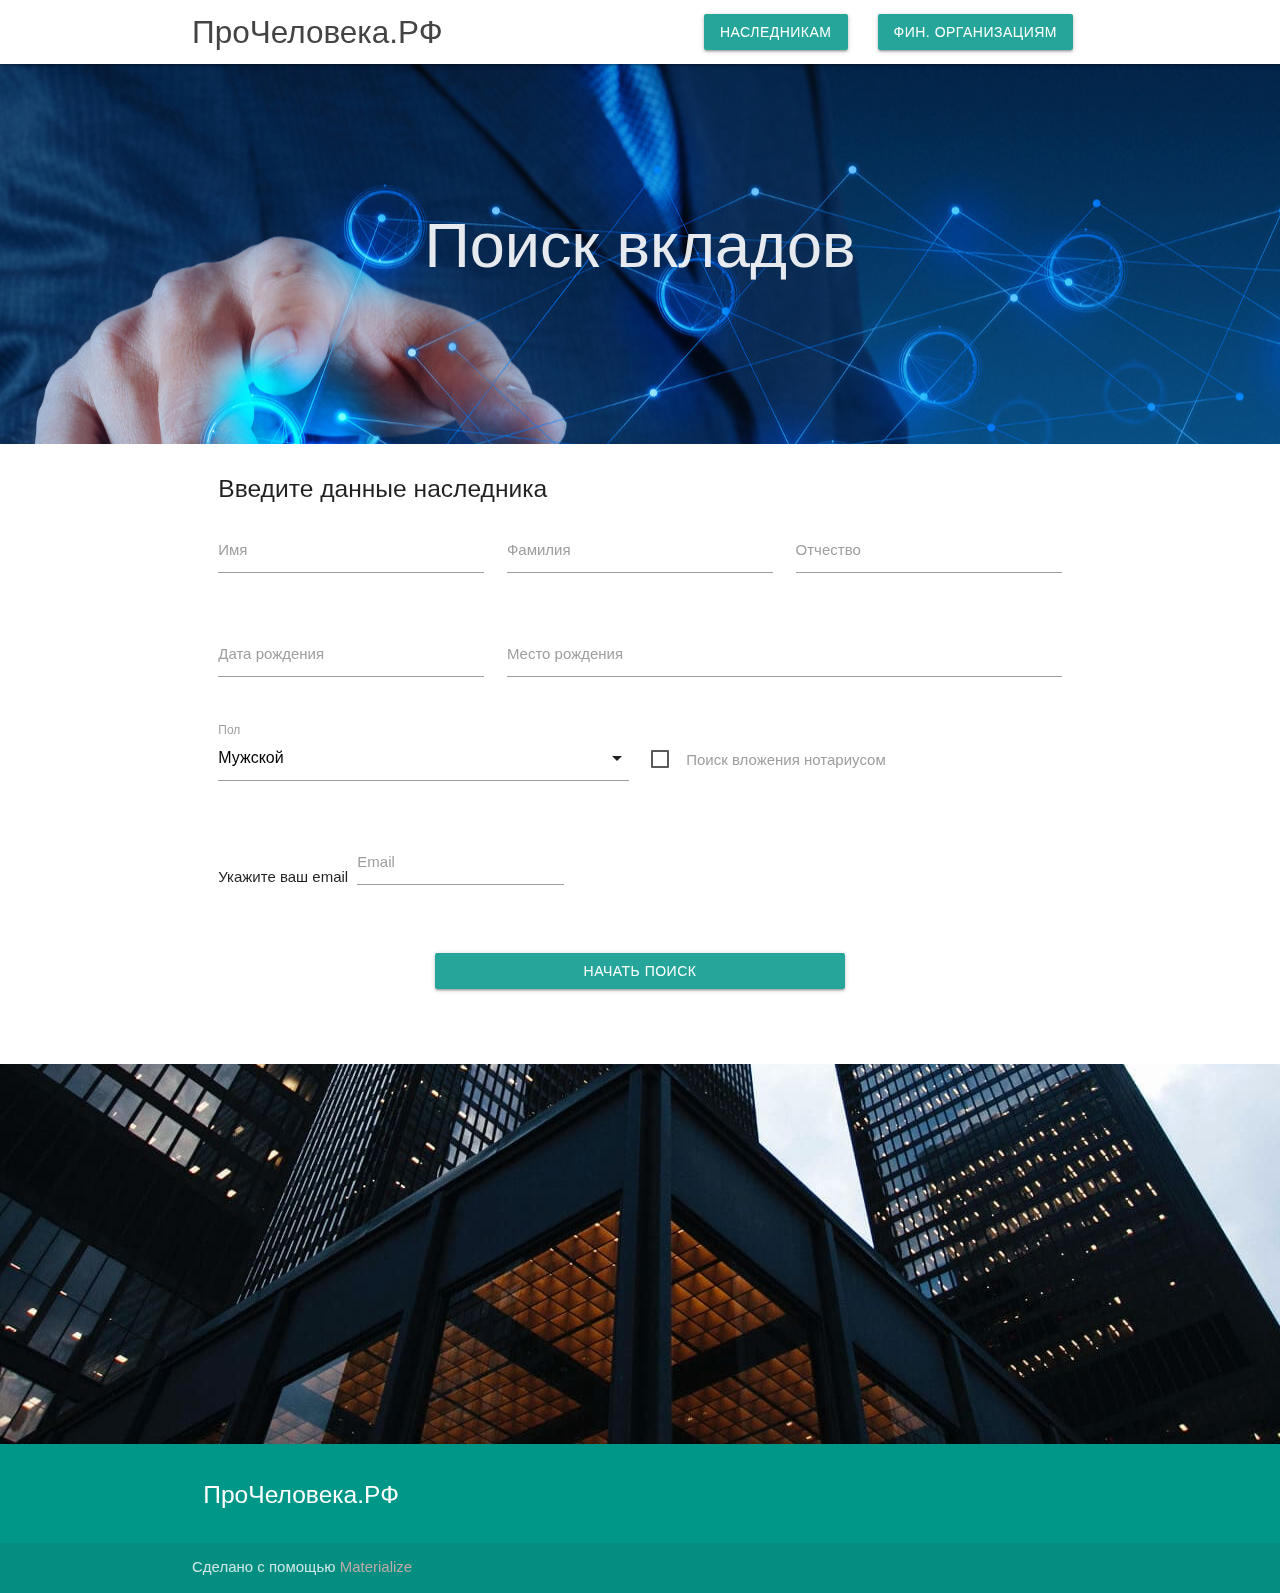
==== deposit_search.html @ 318e9a43 "Поправил макет" ====
<!DOCTYPE html>
<html lang="ru">
<head>
  <meta http-equiv="Content-Type" content="text/html; charset=UTF-8"/>
  <meta name="viewport" content="width=device-width, initial-scale=1"/>
  <title>Поиск вкладов - ПроЧеловека.РФ</title>

  <!-- CSS  -->
  <link href="css/materialIcons.css" rel="stylesheet">
  <link href="css/materialize.css" type="text/css" rel="stylesheet" media="screen,projection"/>
  <link href="css/style.css" type="text/css" rel="stylesheet" media="screen,projection"/>
</head>
<body>
  <nav class="white" role="navigation">
    <div class="nav-wrapper container">
      <a id="logo-container" href="index.html" class="brand-logo">ПроЧеловека.РФ</a>
		<ul id="nav" class="right hide-on-med-and-down">
        <!--<li><a href="#">Регистрация/Авторизация</a></li>-->
		<li><a class="btn" href="deposit_search.html">Наследникам</a></li>
		<li><a class="btn" href="searching_for_heirs.html">Фин. организациям</a></li>		
      </ul>

      <ul id="nav-mobile" class="sidenav">
        <li><a href="#">Navbar Link</a></li>
      </ul>	  
      <a href="#" data-target="nav-mobile" class="sidenav-trigger"><i class="material-icons">menu</i></a>
    </div>
  </nav>

  <div id="index-banner" class="parallax-container">
    <div class="section no-pad-bot">
      <div class="container">      
        <br><br>
        <h1 class="header center search-deposite">Поиск вкладов</h1>
        <div class="row center">
        </div>
        <br><br>		
      </div>
    </div>
    <div class="parallax"><img src="background4.jpg" alt="Unsplashed background img 1"></div>
  </div>


  <div class="container">
    <div class="section">

      <!--   Icon Section   -->
      <div class="row">
        <div class="col s12">
          <div class="icon-block">
            <h5>Введите данные наследника</h5>
			<div class="row">
    <form class="col s12">
      <div class="row">
        <div class="input-field col s12 l4 m6">
          <input id="first_name" type="text" class="validate">
          <label for="first_name">Имя</label>
        </div>
        <div class="input-field col s12 l4 m6">
          <input id="last_name" type="text" class="validate">
          <label for="last_name">Фамилия</label>
        </div>
		<div class="input-field col s12 l4">
          <input id="patronomy" type="text" class="validate">
          <label for="patronomy">Отчество</label>
        </div>
      </div>
      <div class="row">
		<div class="input-field col s12 l4">
			<input id="datepicker" type="text" class="datepicker">
			<label for="datepicker">Дата рождения</label>
		</div>
		<div class="input-field col s12 l8">
          <input id="field" type="text" class="validate">
          <label for="field">Место рождения</label>
        </div>
      </div>
      <div class="row">
        <div class="input-field col s6">
			<select id="gender">
			  <option value="1">Мужской</option>
			  <option value="2">Женский</option>
			</select>
			<label>Пол</label>
		  </div>
		  <div class="input-field col s6">
			  <label>
				<input type="checkbox" />
				<span>Поиск вложения нотариусом</span>
			  </label>
		  </div>		  
      </div>
      <div class="row">
        <div class="col s12">
          Укажите ваш email
          <div class="input-field inline">
            <input id="email_inline" type="email" class="validate">
            <label for="email_inline">Email</label>
            <span id="validater-for-email" class="helper-text" data-error="некорректный email" data-success=""></span>
          </div>
        </div>
      </div>
	  <div class="row">
		<div class="col s6 offset-s3">
			<a onclick="Toast();" class="waves-effect waves-light btn" style="width: 100%;">Начать поиск</a>
		</div>
	  </div>
    </form>
  </div>		  
          </div>
        </div>
      </div>

    </div>
  </div>


  <div class="parallax-container valign-wrapper">
    <div class="section no-pad-bot">
      <div class="container">
        <div class="row center">
          <h5 class="header col s12 light"></h5>
        </div>
      </div>
    </div>
    <div class="parallax"><img src="background2.jpg" alt="Unsplashed background img 2"></div>
  </div>

  



  <footer class="page-footer teal">
    <div class="container">
      <div class="row">
        <div class="col l6 s12">
          <h5 class="white-text">ПроЧеловека.РФ</h5>
          <p class="grey-text text-lighten-4"></p>


        </div>
        <!--
        <div class="col l3 s12 offset-l3">
          <h5 class="white-text">Ссылки</h5>
          <ul>
            <li><a class="white-text" href="#!">Ссылка</a></li>

          </ul>
        </div>-->
      </div>
    </div>
    <div class="footer-copyright">
      <div class="container">
      Сделано с помощью <a class="brown-text text-lighten-3" target="_blank" href="http://materializecss.com">Materialize</a>
      </div>
    </div>
  </footer>


  <!--  Scripts-->
  <script src="js/jquery.js"></script>
  <script src="js/materialize.js"></script>
  <script src="js/init.js"></script>

  </body>
</html>
---- css/materialIcons.css ----
/* fallback */
@font-face {
  font-family: 'Material Icons';
  font-style: normal;
  font-weight: 400;
  src: url(../fonts/flUhRq6tzZclQEJ-Vdg-IuiaDsNc.woff2) format('woff2');
}

.material-icons {
  font-family: 'Material Icons';
  font-weight: normal;
  font-style: normal;
  font-size: 24px;
  line-height: 1;
  letter-spacing: normal;
  text-transform: none;
  display: inline-block;
  white-space: nowrap;
  word-wrap: normal;
  direction: ltr;
  -webkit-font-feature-settings: 'liga';
  -webkit-font-smoothing: antialiased;
}
---- css/style.css ----
nav ul a,
nav .brand-logo {
  color: #444;
}

p {
  line-height: 2rem;
}

.sidenav-trigger {
  color: #26a69a;
}

.parallax-container {
  min-height: 380px;
  line-height: 0;
  height: auto;
  color: rgba(255,255,255,.9);
}
  .parallax-container .section {
    width: 100%;
  }

@media only screen and (max-width : 992px) {
  .parallax-container .section {
    position: absolute;
    top: 40%;
  }
  #index-banner .section {
    top: 10%;
  }
}

@media only screen and (max-width : 600px) {
  #index-banner .section {
    top: 0;
  }
}

.icon-block {
  padding: 0 15px;
}
.icon-block .material-icons {
  font-size: inherit;
}

footer.page-footer {
  margin: 0;
}

.three-buttons {
	display: flex;
	justify-content: center;
	padding-top: 10%;
}
.search-deposite {
	padding-top: 6rem;
}
#h6-answer {
	margin-bottom: 4rem;
	margin-top: 1rem;
}
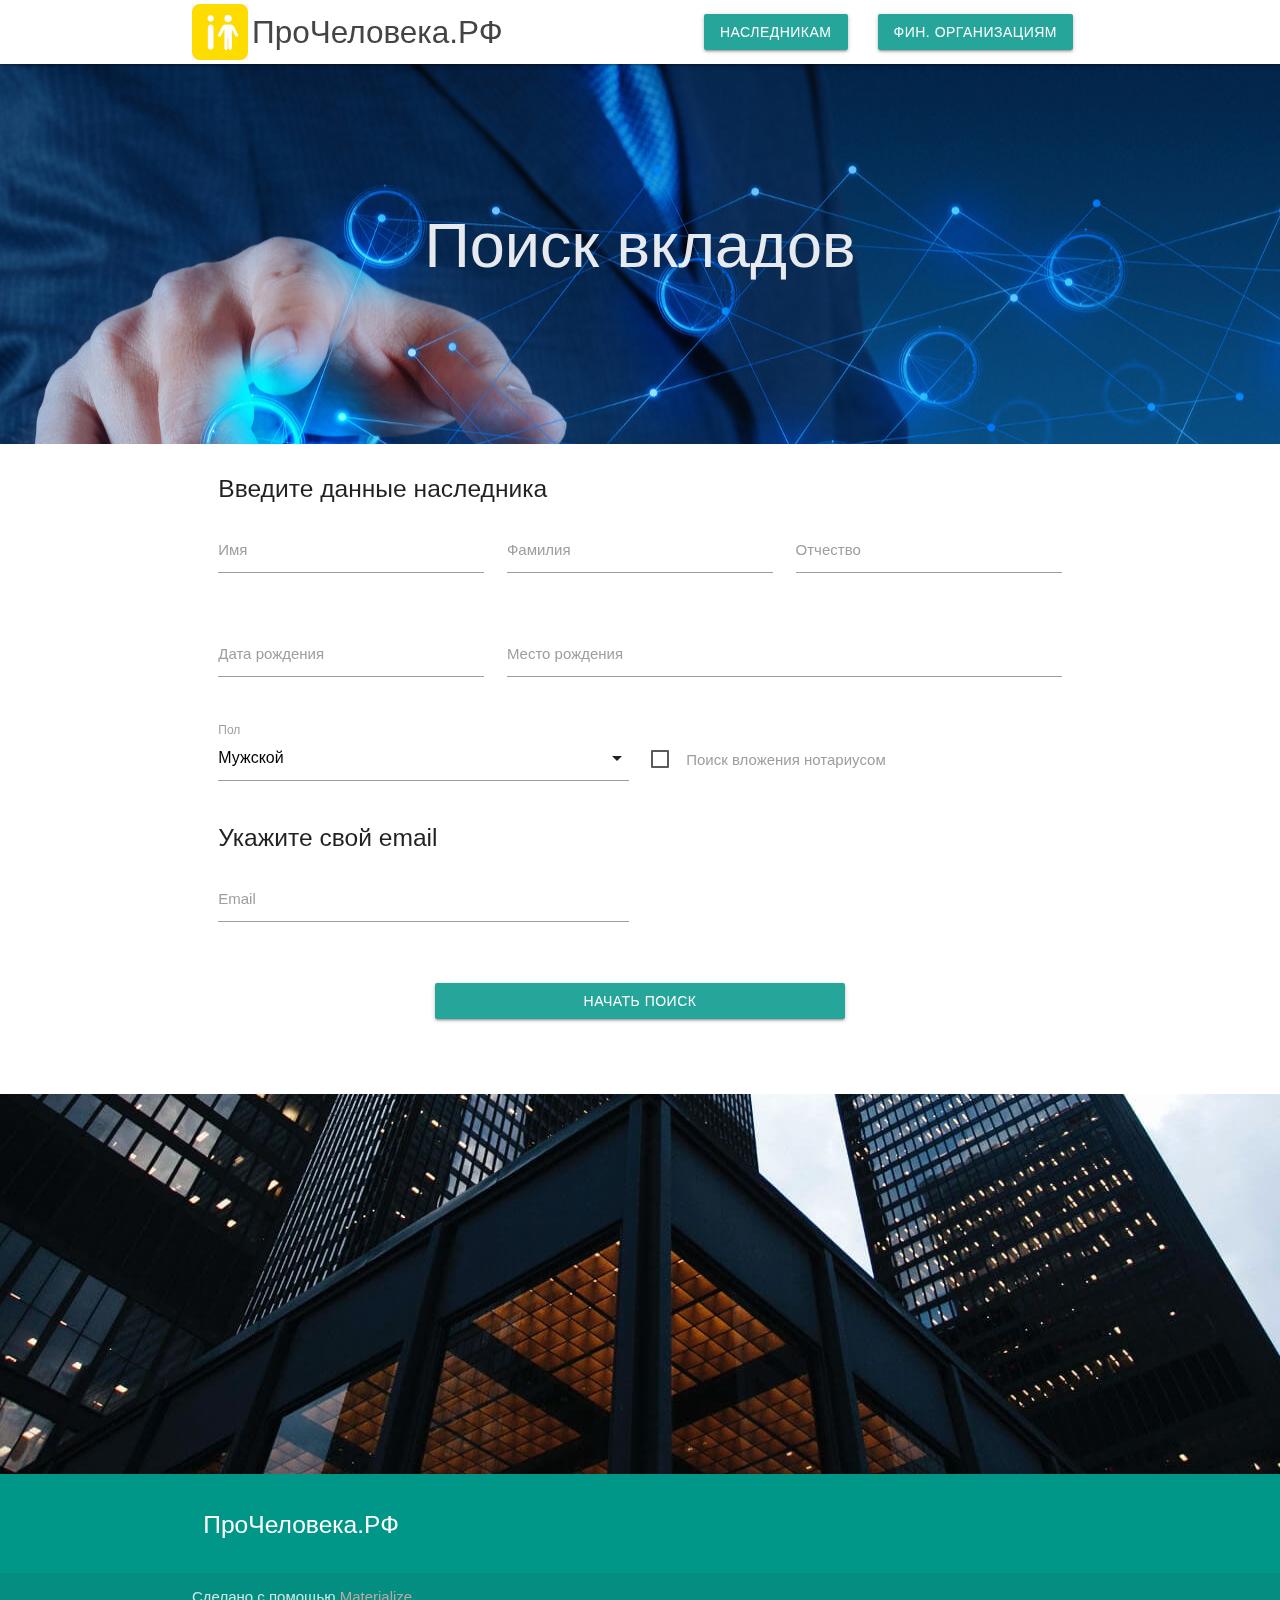
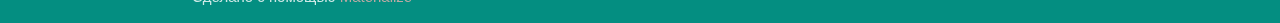
==== commit 22f3aeb2: "Поправил код и добавил картинки" ====
--- a/deposit_search.html
+++ b/deposit_search.html
@@ -13,15 +13,16 @@
 <body>
   <nav class="white" role="navigation">
     <div class="nav-wrapper container">
-      <a id="logo-container" href="index.html" class="brand-logo">ПроЧеловека.РФ</a>
+      <a id="logo-container" href="index.html" class="brand-logo"><div id="logo"></div>ПроЧеловека.РФ</a>
 		<ul id="nav" class="right hide-on-med-and-down">
         <!--<li><a href="#">Регистрация/Авторизация</a></li>-->
 		<li><a class="btn" href="deposit_search.html">Наследникам</a></li>
 		<li><a class="btn" href="searching_for_heirs.html">Фин. организациям</a></li>		
       </ul>
-
       <ul id="nav-mobile" class="sidenav">
-        <li><a href="#">Navbar Link</a></li>
+        <li><a href="index.html">Главная</a></li>
+		<li><a href="deposit_search.html">Наследникам</a></li>
+		<li><a href="searching_for_heirs.html">Фин. организациям</a></li>
       </ul>	  
       <a href="#" data-target="nav-mobile" class="sidenav-trigger"><i class="material-icons">menu</i></a>
     </div>
@@ -90,15 +91,13 @@
 			  </label>
 		  </div>		  
       </div>
-      <div class="row">
-        <div class="col s12">
-          Укажите ваш email
-          <div class="input-field inline">
+	  <h5>Укажите свой email</h5>
+      <div class="row">			
+          <div class="input-field col s12 l6">
             <input id="email_inline" type="email" class="validate">
             <label for="email_inline">Email</label>
             <span id="validater-for-email" class="helper-text" data-error="некорректный email" data-success=""></span>
           </div>
-        </div>
       </div>
 	  <div class="row">
 		<div class="col s6 offset-s3">
--- a/css/style.css
+++ b/css/style.css
@@ -59,4 +59,32 @@
 #h6-answer {
 	margin-bottom: 4rem;
 	margin-top: 1rem;
+}
+body .nav-wrapper #logo {
+	content: "1";
+	background-image: url("../img/logo.jpeg");
+	background-size: 56px;
+	background-repeat: no-repeat;
+	width: 56px;
+	height: 56px;
+	position: relative;
+	float: left;
+	margin-top: 4px;
+	margin-right: 4px;
+}
+@media (max-width: 700px) {
+	body .nav-wrapper #logo {
+		position: absolute;
+		left: -64px;
+	}
+}
+@media (max-width: 600px) {
+	body .nav-wrapper #logo {
+		background-size: 52px;
+		width: 52px;
+		height: 52px;
+		margin-top: 2px;
+		left: -56px;
+		
+	}
 }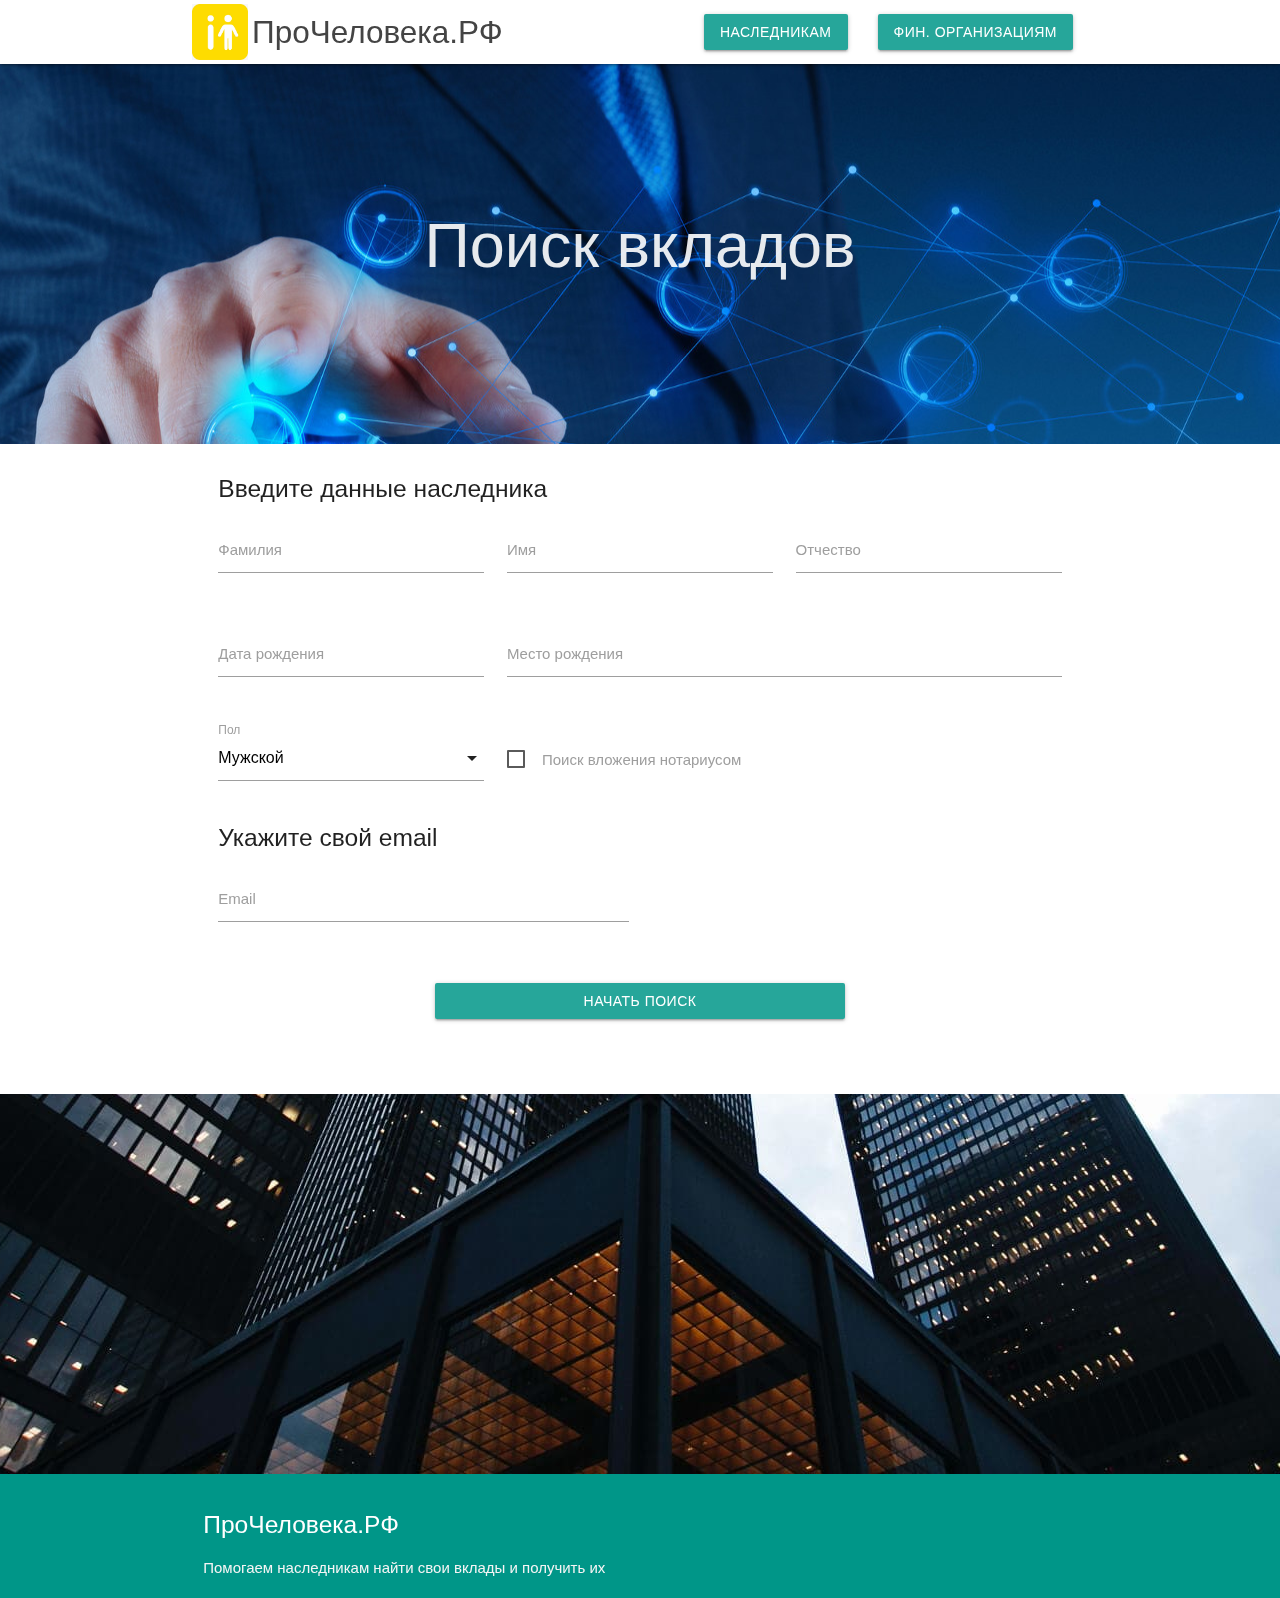
==== commit 1867991b: "Поправил фиксы" ====
--- a/deposit_search.html
+++ b/deposit_search.html
@@ -52,14 +52,14 @@
             <h5>Введите данные наследника</h5>
 			<div class="row">
     <form class="col s12">
-      <div class="row">
-        <div class="input-field col s12 l4 m6">
-          <input id="first_name" type="text" class="validate">
-          <label for="first_name">Имя</label>
-        </div>
+      <div class="row">       
         <div class="input-field col s12 l4 m6">
           <input id="last_name" type="text" class="validate">
           <label for="last_name">Фамилия</label>
+        </div>
+		<div class="input-field col s12 l4 m6">
+          <input id="first_name" type="text" class="validate">
+          <label for="first_name">Имя</label>
         </div>
 		<div class="input-field col s12 l4">
           <input id="patronomy" type="text" class="validate">
@@ -77,7 +77,7 @@
         </div>
       </div>
       <div class="row">
-        <div class="input-field col s6">
+        <div class="input-field col s6 m4 l4">
 			<select id="gender">
 			  <option value="1">Мужской</option>
 			  <option value="2">Женский</option>
@@ -134,7 +134,7 @@
       <div class="row">
         <div class="col l6 s12">
           <h5 class="white-text">ПроЧеловека.РФ</h5>
-          <p class="grey-text text-lighten-4"></p>
+          <p class="grey-text text-lighten-4">Помогаем наследникам найти свои вклады и получить их</p>
 
 
         </div>
@@ -148,11 +148,6 @@
         </div>-->
       </div>
     </div>
-    <div class="footer-copyright">
-      <div class="container">
-      Сделано с помощью <a class="brown-text text-lighten-3" target="_blank" href="http://materializecss.com">Materialize</a>
-      </div>
-    </div>
   </footer>
 
 
--- a/css/style.css
+++ b/css/style.css
@@ -72,6 +72,9 @@
 	margin-top: 4px;
 	margin-right: 4px;
 }
+footer.page-footer .row {
+	margin-bottom: 0;
+}
 @media (max-width: 700px) {
 	body .nav-wrapper #logo {
 		position: absolute;
@@ -80,11 +83,6 @@
 }
 @media (max-width: 600px) {
 	body .nav-wrapper #logo {
-		background-size: 52px;
-		width: 52px;
-		height: 52px;
-		margin-top: 2px;
-		left: -56px;
-		
+		display: none;
 	}
 }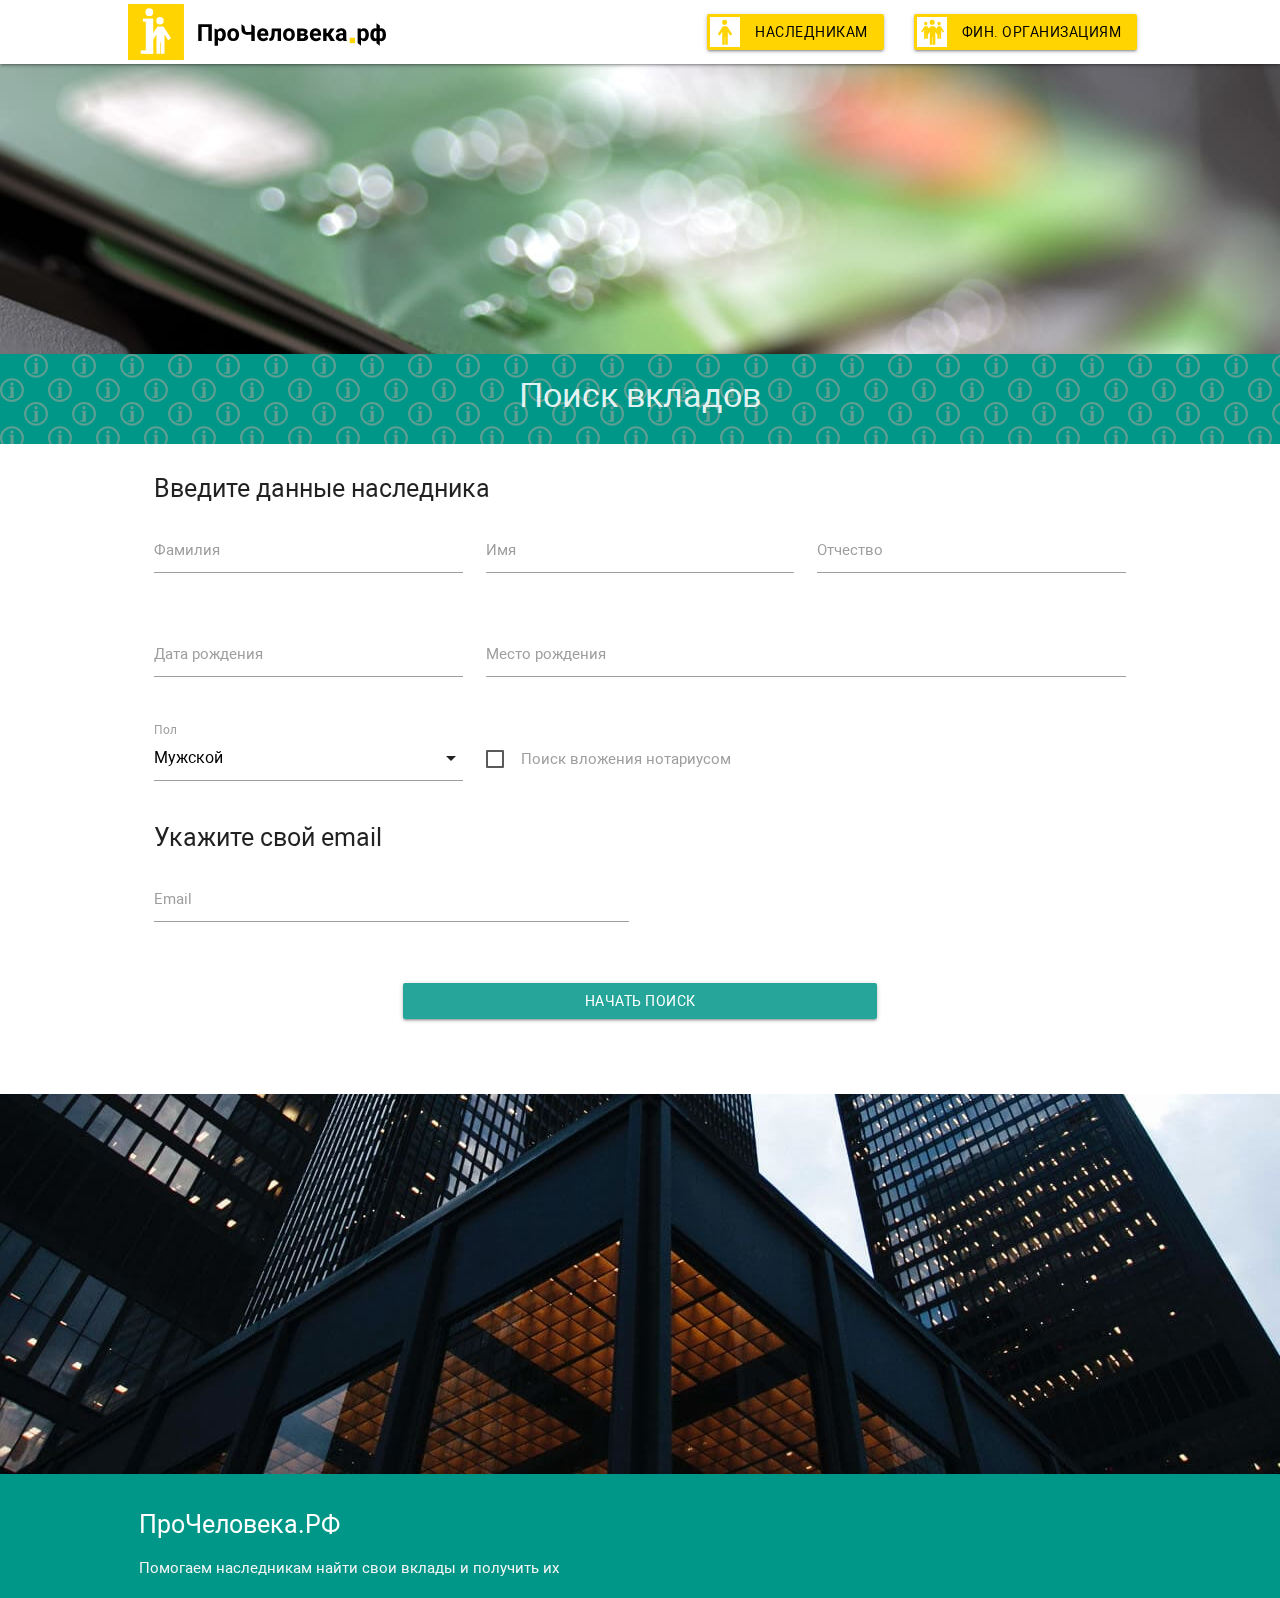
==== commit 793cd6d4: "Кучу правок" ====
--- a/deposit_search.html
+++ b/deposit_search.html
@@ -6,19 +6,22 @@
   <title>Поиск вкладов - ПроЧеловека.РФ</title>
 
   <!-- CSS  -->
+  <link href="fonts/roboto.css" rel="stylesheet">
   <link href="css/materialIcons.css" rel="stylesheet">
   <link href="css/materialize.css" type="text/css" rel="stylesheet" media="screen,projection"/>
   <link href="css/style.css" type="text/css" rel="stylesheet" media="screen,projection"/>
+  <link rel="shortcut icon" href="favicon.ico">
 </head>
 <body>
   <nav class="white" role="navigation">
-    <div class="nav-wrapper container">
-      <a id="logo-container" href="index.html" class="brand-logo"><div id="logo"></div>ПроЧеловека.РФ</a>
+    <div class="nav-wrapper container">	
+      <a id="logo-container" href="index.html" class="brand-logo"><div id="logo"></div></a>
 		<ul id="nav" class="right hide-on-med-and-down">
         <!--<li><a href="#">Регистрация/Авторизация</a></li>-->
-		<li><a class="btn" href="deposit_search.html">Наследникам</a></li>
-		<li><a class="btn" href="searching_for_heirs.html">Фин. организациям</a></li>		
+		<li><a class="btn btn-nav" href="deposit_search.html">Наследникам</a></li>
+		<li><a class="btn btn-nav2" href="searching_for_heirs.html">Фин. организациям</a></li>		
       </ul>
+
       <ul id="nav-mobile" class="sidenav">
         <li><a href="index.html">Главная</a></li>
 		<li><a href="deposit_search.html">Наследникам</a></li>
@@ -29,16 +32,18 @@
   </nav>
 
   <div id="index-banner" class="parallax-container">
+  <div class="search-deposite-div"><b><h4 class="header center search-deposite">Поиск вкладов</h4></b></div>
     <div class="section no-pad-bot">
       <div class="container">      
         <br><br>
-        <h1 class="header center search-deposite">Поиск вкладов</h1>
+		
+        
         <div class="row center">
         </div>
         <br><br>		
       </div>
     </div>
-    <div class="parallax"><img src="background4.jpg" alt="Unsplashed background img 1"></div>
+    <div class="parallax"><img src="background1.jpg" alt="Unsplashed background img 1"></div>
   </div>
 
 
--- a/fonts/roboto.css
+++ b/fonts/roboto.css
@@ -0,0 +1,72 @@
+@font-face {
+    font-family: 'Roboto';
+    src: local('Roboto Thin'), local('Roboto-Thin'), url('Robotothin.woff2') format('woff2'), url('Robotothin.woff') format('woff'), url('Robotothin.ttf') format('truetype');
+    font-weight: 100;
+    font-style: normal;
+}
+@font-face {
+    font-family: 'Roboto';
+    src: local('Roboto Thin Italic'), local('Roboto-ThinItalic'), url('Robotothinitalic.woff2') format('woff2'), url('Robotothinitalic.woff') format('woff'), url('Robotothinitalic.ttf') format('truetype');
+    font-weight: 100;
+    font-style: italic;
+}
+@font-face {
+    font-family: 'Roboto';
+    src: local('Roboto Light'), local('Roboto-Light'), url('Robotolight.woff2') format('woff2'), url('Robotolight.woff') format('woff'), url('Robotolight.ttf') format('truetype');
+    font-weight: 300;
+    font-style: normal;
+}
+@font-face {
+    font-family: 'Roboto';
+    src: local('Roboto Light Italic'), local('Roboto-LightItalic'), url('Robotolightitalic.woff2') format('woff2'), url('Robotolightitalic.woff') format('woff'), url('Robotolightitalic.ttf') format('truetype');
+    font-weight: 300;
+    font-style: italic;
+}
+@font-face {
+    font-family: 'Roboto';
+    src: local('Roboto'), local('Roboto-Regular'), url('Roboto.woff2') format('woff2'), url('Roboto.woff') format('woff'), url('Roboto.ttf') format('truetype');
+    font-weight: 400;
+    font-style: normal;
+}
+@font-face {
+    font-family: 'Roboto';
+    src: local('Roboto Italic'), local('Roboto-Italic'), url('Robotoitalic.woff2') format('woff2'), url('Robotoitalic.woff') format('woff'), url('Robotoitalic.ttf') format('truetype');
+    font-weight: 400;
+    font-style: italic;
+}
+@font-face {
+    font-family: 'Roboto';
+    src: local('Roboto Medium'), local('Roboto-Medium'), url('Robotomedium.woff2') format('woff2'), url('Robotomedium.woff') format('woff'), url('Robotomedium.ttf') format('truetype');
+    font-weight: 500;
+    font-style: normal;
+}
+@font-face {
+    font-family: 'Roboto';
+    src: local('Roboto Medium Italic'), local('Roboto-MediumItalic'), url('Robotomediumitalic.woff2') format('woff2'), url('Robotomediumitalic.woff') format('woff'), url('Robotomediumitalic.ttf') format('truetype');
+    font-weight: 500;
+    font-style: italic;
+}
+@font-face {
+    font-family: 'Roboto';
+    src: local('Roboto Bold'), local('Roboto-Bold'), url('Robotobold.woff2') format('woff2'), url('Robotobold.woff') format('woff'), url('Robotobold.ttf') format('truetype');
+    font-weight: 700;
+    font-style: normal;
+}
+@font-face {
+    font-family: 'Roboto';
+    src: local('Roboto Bold Italic'), local('Roboto-BoldItalic'), url('Robotobolditalic.woff2') format('woff2'), url('Robotobolditalic.woff') format('woff'), url('Robotobolditalic.ttf') format('truetype');
+    font-weight: 700;
+    font-style: italic;
+}
+@font-face {
+    font-family: 'Roboto';
+    src: local('Roboto Black'), local('Roboto-Black'), url('Robotoblack.woff2') format('woff2'), url('Robotoblack.woff') format('woff'), url('Robotoblack.ttf') format('truetype');
+    font-weight: 900;
+    font-style: normal;
+}
+@font-face {
+    font-family: 'Roboto';
+    src: local('Roboto Black Italic'), local('Roboto-BlackItalic'), url('Robotoblackitalic.woff2') format('woff2'), url('Robotoblackitalic.woff') format('woff'), url('Robotoblackitalic.ttf') format('truetype');
+    font-weight: 900;
+    font-style: italic;
+}
--- a/css/style.css
+++ b/css/style.css
@@ -1,6 +1,10 @@
 nav ul a,
 nav .brand-logo {
   color: #444;
+}
+
+html {
+	font-family: Roboto;
 }
 
 p {
@@ -53,19 +57,16 @@
 	justify-content: center;
 	padding-top: 10%;
 }
-.search-deposite {
-	padding-top: 6rem;
-}
+
 #h6-answer {
 	margin-bottom: 4rem;
 	margin-top: 1rem;
 }
 body .nav-wrapper #logo {
-	content: "1";
-	background-image: url("../img/logo.jpeg");
-	background-size: 56px;
+	background-image: url("../img/logo2.svg");
+	background-size: contain;
 	background-repeat: no-repeat;
-	width: 56px;
+	width: 259px;
 	height: 56px;
 	position: relative;
 	float: left;
@@ -79,10 +80,88 @@
 	body .nav-wrapper #logo {
 		position: absolute;
 		left: -64px;
+		width: 222px;
+		height: 48px;
+		margin-top: 4px;
 	}
 }
-@media (max-width: 600px) {
-	body .nav-wrapper #logo {
-		display: none;
+.icon-block {
+	background-color: white;
+}
+@media (max-width: 350px){
+	nav .sidenav-trigger {
+		margin: 0;
 	}
+}
+body#index #index-banner{
+	min-height: 180px;
+}
+body#index {
+		background-image:url("../img/background2.svg");
+		background-size: 48px;
+		background-color: #009688;
+		background-repeat: space;
+}
+.people-block {
+	min-height: 450px;
+	padding-top: 2rem;	
+}
+.step-block {
+	min-height: 290px;
+	padding-top: 2rem;
+}
+.main-block {
+	padding: 2rem 1rem 2rem 2rem;
+}
+@media only screen and (min-width: 1500px){
+	.container {
+    width: 50%;
+	}	
+}
+@media only screen and (min-width: 1050px){
+	.container {
+    width: 70%;
+	}	
+}
+@media only screen and (min-width: 993px){
+	.container {
+    width: 80%;
+	}	
+}
+.color-yellow {
+	color: #FFD400;
+}
+nav .btn-nav {
+	background-color: #FFD400;
+	background-image: url("../img/btn1.svg");
+	background-size: 30px;
+	background-repeat: no-repeat;
+	padding-left: 48px;
+	background-position: 3px 3px;
+	color: black;
+}
+nav .btn-nav2 {
+	background-color: #FFD400;
+	background-image: url("../img/btn2.svg");
+	background-size: 30px;
+	background-repeat: no-repeat;
+	padding-left: 48px;
+	background-position: 3px 3px;
+	color: black;
+}
+nav .btn-nav:hover, nav .btn-nav2:hover {
+	background-color: ;
+}
+.search-deposite-div {
+	width: 100%;
+	height: 6rem;
+	background-color: #009688;
+	background-image:url("../img/background2.svg");
+		background-size: 48px;
+		background-color: #009688;
+		bottom: 0;
+		position: absolute;
+}
+.search-deposite {
+	padding-top: 0rem;
 }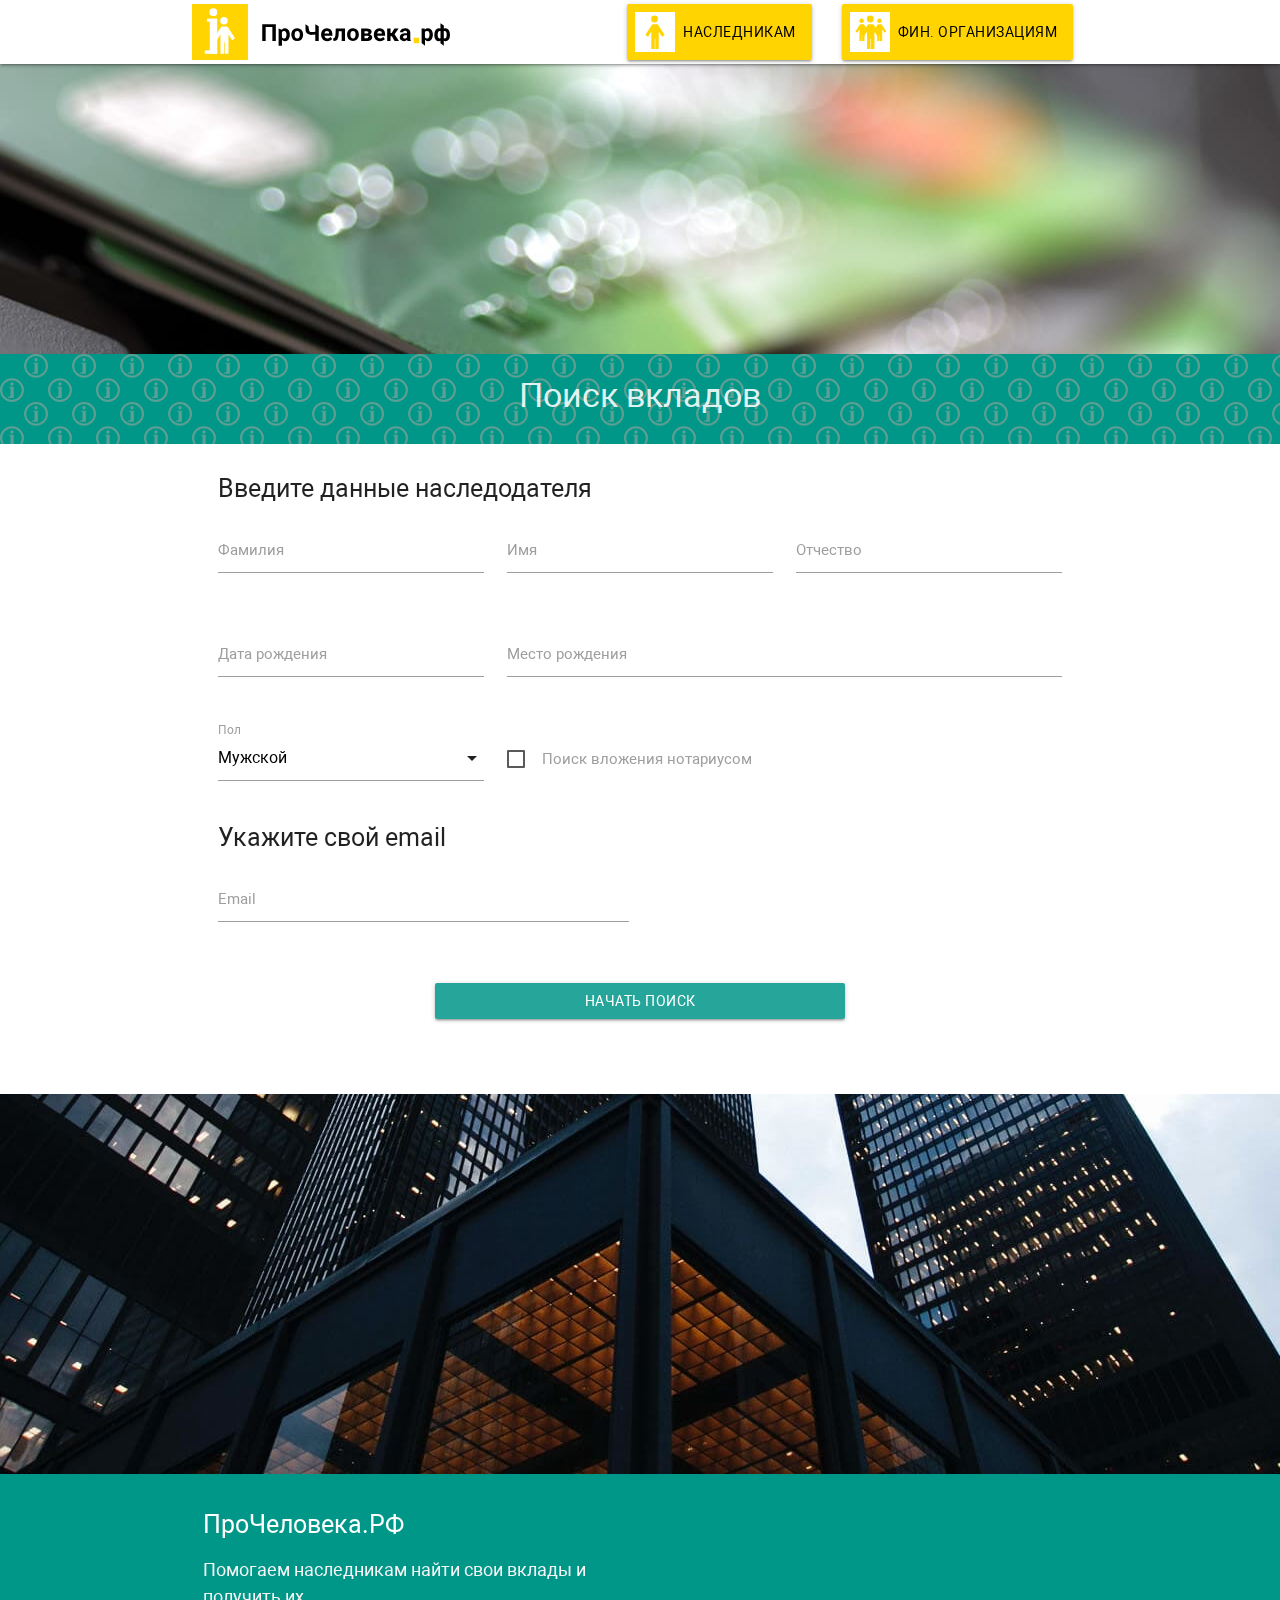
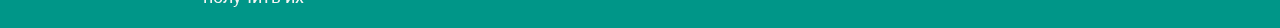
==== commit 4d9ea679: "Фиксы" ====
--- a/deposit_search.html
+++ b/deposit_search.html
@@ -54,7 +54,7 @@
       <div class="row">
         <div class="col s12">
           <div class="icon-block">
-            <h5>Введите данные наследника</h5>
+            <h5>Введите данные наследодателя</h5>
 			<div class="row">
     <form class="col s12">
       <div class="row">       
--- a/css/style.css
+++ b/css/style.css
@@ -7,9 +7,7 @@
 	font-family: Roboto;
 }
 
-p {
-  line-height: 2rem;
-}
+
 
 .sidenav-trigger {
   color: #26a69a;
@@ -94,20 +92,22 @@
 	}
 }
 body#index #index-banner{
-	min-height: 180px;
+	min-height: 100px;
+}
+body#index .parallax-container{
+	min-height: 150px;
 }
 body#index {
 		background-image:url("../img/background2.svg");
 		background-size: 48px;
 		background-color: #009688;
-		background-repeat: space;
 }
 .people-block {
-	min-height: 450px;
+	min-height: 500px;
 	padding-top: 2rem;	
 }
 .step-block {
-	min-height: 290px;
+	min-height: 350px;
 	padding-top: 2rem;
 }
 .main-block {
@@ -117,16 +117,32 @@
 	.container {
     width: 50%;
 	}	
+	p {
+		font-size: 20px;
+	}
 }
-@media only screen and (min-width: 1050px){
+@media only screen and (min-width: 1050px) and (max-width:1500px){
 	.container {
     width: 70%;
+	
+	}
+	p {
+		font-size: 18px;
 	}	
+	.people-block {
+		min-height: 500px;	
+	}
 }
-@media only screen and (min-width: 993px){
+@media only screen and (min-width: 993px) and (max-width:1050px){
 	.container {
     width: 80%;
 	}	
+	p {
+		font-size: 16px;
+	}
+	.people-block {
+		min-height: 430px;	
+	}
 }
 .color-yellow {
 	color: #FFD400;
@@ -134,20 +150,24 @@
 nav .btn-nav {
 	background-color: #FFD400;
 	background-image: url("../img/btn1.svg");
-	background-size: 30px;
+	background-size: 40px;
 	background-repeat: no-repeat;
-	padding-left: 48px;
-	background-position: 3px 3px;
+	padding-left: 56px;
+	background-position: 8px 8px;
 	color: black;
+	height: 56px;
+    line-height: 56px;
 }
 nav .btn-nav2 {
 	background-color: #FFD400;
 	background-image: url("../img/btn2.svg");
-	background-size: 30px;
+	background-size: 40px;
 	background-repeat: no-repeat;
-	padding-left: 48px;
-	background-position: 3px 3px;
+	padding-left: 56px;
+	background-position: 8px 8px;
 	color: black;
+	height: 56px;
+    line-height: 56px;
 }
 nav .btn-nav:hover, nav .btn-nav2:hover {
 	background-color: ;
@@ -164,4 +184,7 @@
 }
 .search-deposite {
 	padding-top: 0rem;
+}
+.no-margin-bottom {
+	margin-bottom: 0;
 }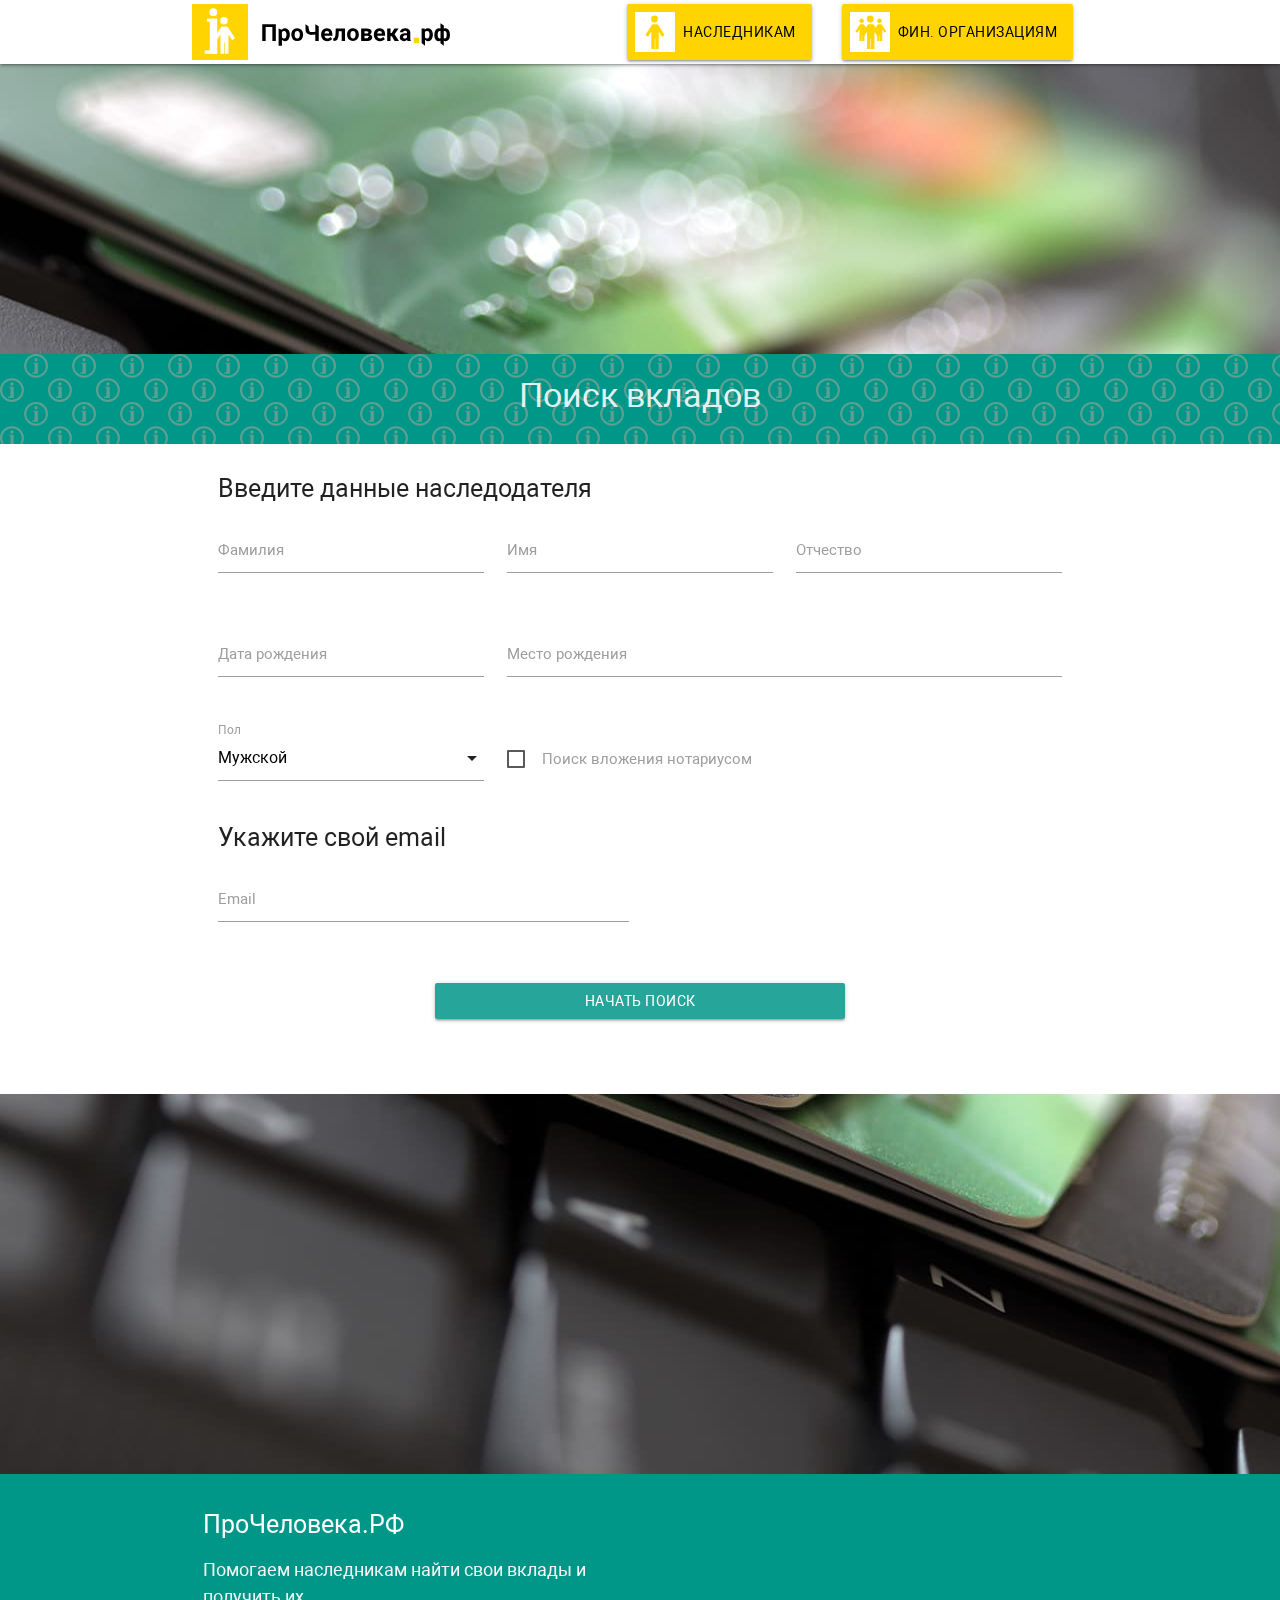
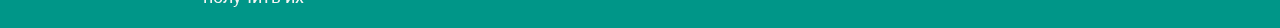
==== commit fc1e7e40: "Картинки" ====
--- a/deposit_search.html
+++ b/deposit_search.html
@@ -127,7 +127,7 @@
         </div>
       </div>
     </div>
-    <div class="parallax"><img src="background2.jpg" alt="Unsplashed background img 2"></div>
+    <div class="parallax"><img src="background1.jpg" alt="Unsplashed background img 2"></div>
   </div>
 
   
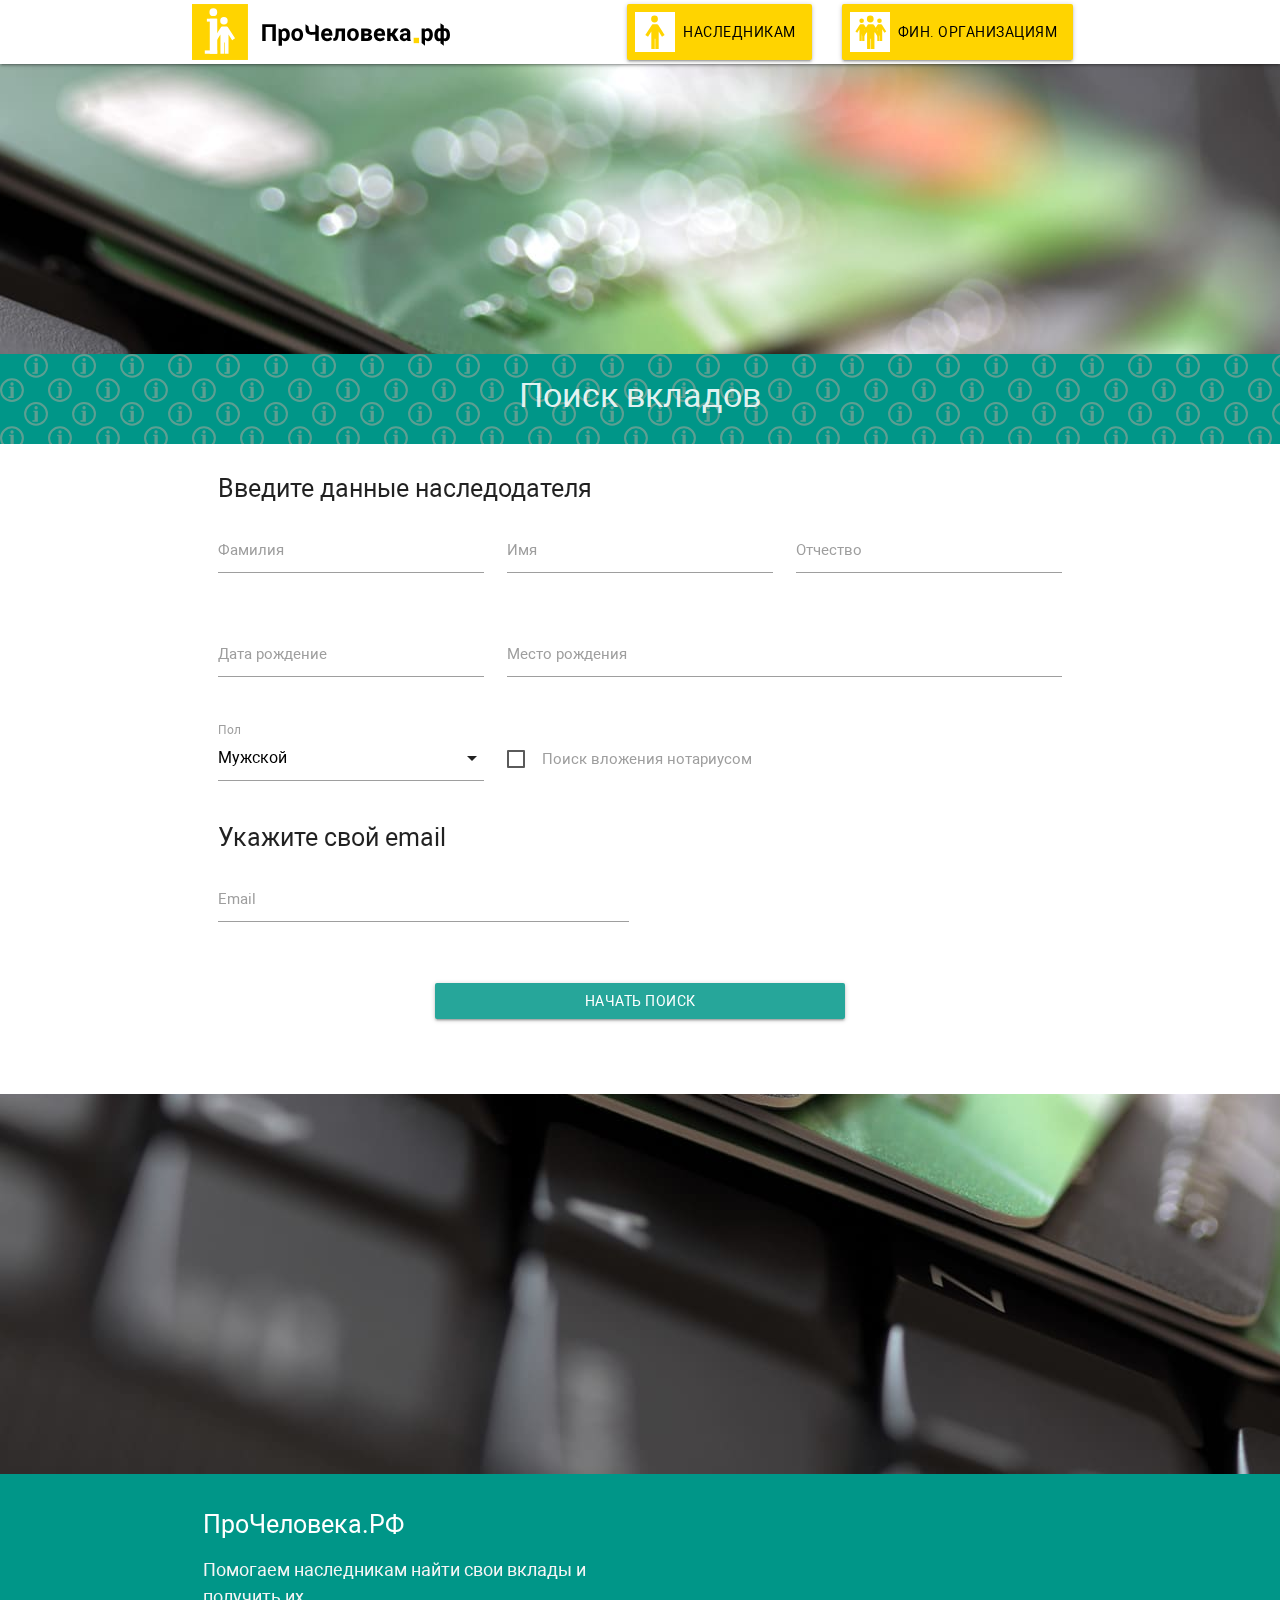
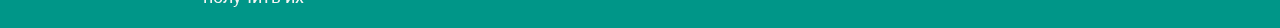
==== commit d21333ef: "Signed-off-by: HunterFacts <hunterfacts@mail.ru>" ====
--- a/deposit_search.html
+++ b/deposit_search.html
@@ -73,8 +73,8 @@
       </div>
       <div class="row">
 		<div class="input-field col s12 l4">
-			<input id="datepicker" type="text" class="datepicker">
-			<label for="datepicker">Дата рождения</label>
+			<input id="field-data" type="text" class="validate">
+          <label for="field-data">Дата рождение</label>
 		</div>
 		<div class="input-field col s12 l8">
           <input id="field" type="text" class="validate">
